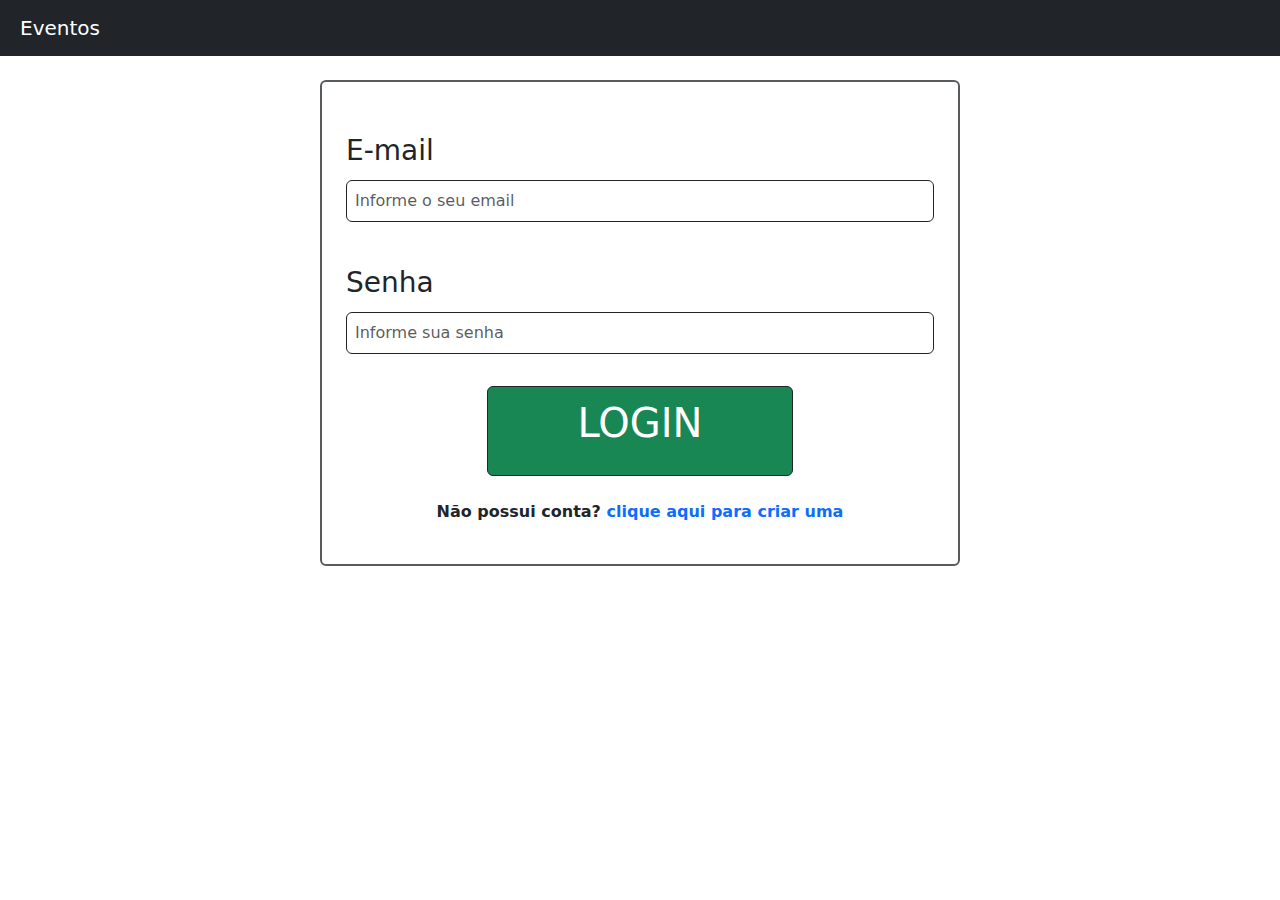
==== index.html @ af349bdb "criado o cadastro" ====
<!DOCTYPE html>
<html lang="en">
<head>
    <meta charset="UTF-8">
    <meta http-equiv="X-UA-Compatible" content="IE=edge">
    <meta name="viewport" content="width=device-width, initial-scale=1.0">
    <title>Eventos</title>
    <link rel="stylesheet" href="https://cdn.jsdelivr.net/npm/bootstrap@5.2.0-beta1/dist/css/bootstrap.min.css">
    <link rel="stylesheet" href="estilo.css">
</head>
<body>

    <header class="sticky-top">

        <nav class="navbar navbar-expand-lg navbar-dark bg-dark text-white">

            <div class="container-fluid">

                <a class="navbar-brand ms-2" href="index.html">Eventos</a>

            </div>

        </nav>

    </header>

<!-- TELA INICIAL DE LOGIN -->

    <section class="col-6 border border-2 border-dark border-opacity-75 rounded mx-auto mt-4">

        <div class="container-fluid p-4">

            <form action="">

                <section class="row">

                    <div class="row-6">

                        <label class="fs-3 mt-4" for="email">E-mail</label>

                        <input type="email" name="email" id="email" placeholder="Informe o seu email" class="form-control border-dark mt-2 p-2">

                    </div>

                    <div class="row-6 mt-3">

                        <label class="fs-3 mt-4" for="senha">Senha</label>

                        <input type="password" name="senha" id="senha" class="form-control border-dark mt-2 p-2" placeholder="Informe sua senha" minlength="4">

                    </div>

                    <span class="mt-2" id="msgSenha"></span>

                    <button class="btn btn-success border-dark mt-4 col-6 mx-auto">

                        <p class="text-center fs-1">LOGIN</p>

                    </button>

                </section>

                <p class="text-center mt-4 fw-bold">Não possui conta?

                    <a class="link-primary text-decoration-none" href="cadastro.html" id="criarConta">clique aqui para criar uma</a>

                </p>

            </form>

        </div>

    </section>

    <script src="script.js"></script>

</body>
</html>
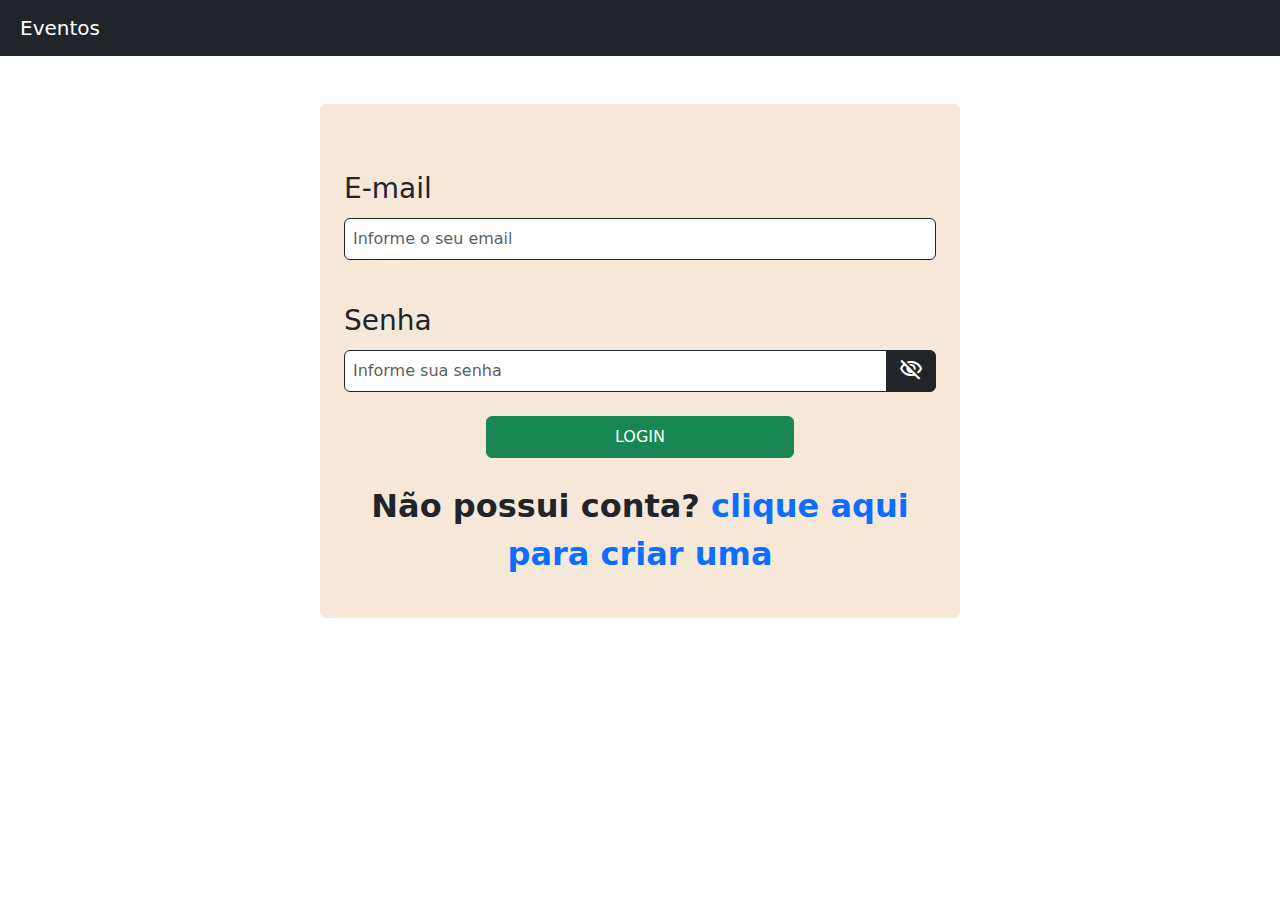
==== commit 0a272efd: "finalizado aparencia e layout" ====
--- a/index.html
+++ b/index.html
@@ -1,13 +1,17 @@
 <!DOCTYPE html>
 <html lang="en">
 <head>
+
     <meta charset="UTF-8">
     <meta http-equiv="X-UA-Compatible" content="IE=edge">
     <meta name="viewport" content="width=device-width, initial-scale=1.0">
     <title>Eventos</title>
     <link rel="stylesheet" href="https://cdn.jsdelivr.net/npm/bootstrap@5.2.0-beta1/dist/css/bootstrap.min.css">
+    <link href="https://fonts.googleapis.com/css2?family=Material+Symbols+Outlined" rel="stylesheet" />
     <link rel="stylesheet" href="estilo.css">
+
 </head>
+
 <body>
 
     <header class="sticky-top">
@@ -26,52 +30,66 @@
 
 <!-- TELA INICIAL DE LOGIN -->
 
-    <section class="col-6 border border-2 border-dark border-opacity-75 rounded mx-auto mt-4">
+    <main>
 
-        <div class="container-fluid p-4">
+        <section class="col-md-6 col-sm-11 mx-auto mt-5 rounded" id="campo">
 
-            <form action="">
-
-                <section class="row">
-
-                    <div class="row-6">
-
-                        <label class="fs-3 mt-4" for="email">E-mail</label>
-
-                        <input type="email" name="email" id="email" placeholder="Informe o seu email" class="form-control border-dark mt-2 p-2">
-
-                    </div>
-
-                    <div class="row-6 mt-3">
-
-                        <label class="fs-3 mt-4" for="senha">Senha</label>
-
-                        <input type="password" name="senha" id="senha" class="form-control border-dark mt-2 p-2" placeholder="Informe sua senha" minlength="4">
-
-                    </div>
-
-                    <span class="mt-2" id="msgSenha"></span>
-
-                    <button class="btn btn-success border-dark mt-4 col-6 mx-auto">
-
-                        <p class="text-center fs-1">LOGIN</p>
-
-                    </button>
-
-                </section>
-
-                <p class="text-center mt-4 fw-bold">Não possui conta?
-
-                    <a class="link-primary text-decoration-none" href="cadastro.html" id="criarConta">clique aqui para criar uma</a>
-
-                </p>
-
-            </form>
-
-        </div>
-
-    </section>
-
+            <div class="container-fluid p-4">
+    
+                <form action="">
+    
+                    <section class="row">
+    
+                        <div class="mt-3">
+    
+                            <label class="fs-3 mt-4" for="email">E-mail</label>
+    
+                            <input type="email" name="email" id="email" placeholder="Informe o seu email" class="form-control mt-2 p-2 border-dark">
+    
+                        </div>
+    
+                        <div class="mt-3">
+                        
+                                <label class="fs-3 mt-4" for="senha">Senha</label>
+    
+                                <div class="input-group">
+    
+                                        <input type="password" name="senha" id="senha" class="form-control border-dark p-2 mt-2" placeholder="Informe sua senha" minlength="4">
+    
+                                            <span class="material-symbols-outlined btn btn-dark mt-2 input-group-append">
+        
+                                                visibility_off
+                    
+                                            </span>        
+                        
+                                </div>
+    
+                                <span class="mt-2" id="msgSenha"></span>
+                                                                                        
+                        </div>
+    
+                        <button class="btn btn-success mt-4 col-6 mx-auto p-2 rounded p-2">
+    
+                            LOGIN
+    
+                        </button>
+    
+                    </section>
+    
+                    <p class="text-center mt-4 fw-bold fs-2">Não possui conta?
+    
+                        <a class="link-primary text-decoration-none" href="cadastro.html" id="criarConta">clique aqui para criar uma</a>
+    
+                    </p>
+    
+                </form>
+    
+            </div>
+    
+        </section>
+    
+    </main>
+    
     <script src="script.js"></script>
 
 </body>
--- a/estilo.css
+++ b/estilo.css
@@ -0,0 +1,9 @@
+body{
+    background-image: url('https://uploads.metropoles.com/wp-content/uploads/2020/06/19131149/festa-clandestina-dupla-sertaneja.jpg');
+    background-size: cover;
+    background-repeat: no-repeat;
+}
+
+#campo{
+    background-color: #e9cba970;
+}